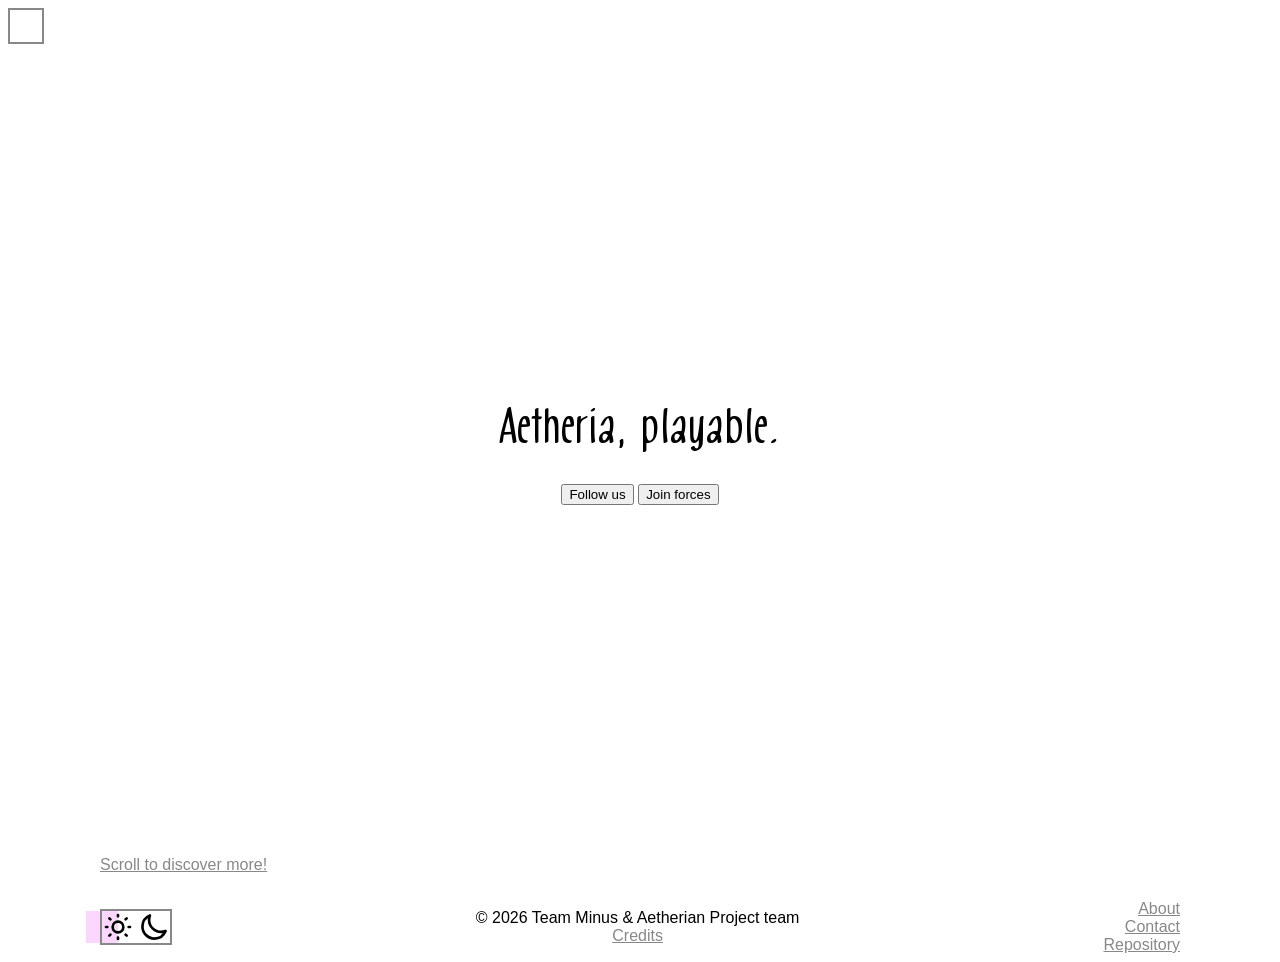
==== en/index.html @ 0c1727da "Add English index" ====
<!DOCTYPE html>
<html lang="en">

<head>
  <!-- Sets default and correct encoding and viewport -->
  <meta charset="UTF-8">
  <meta name="viewport" content="width=device-width, initial-scale=1.0">

  <!-- Title and description -->
  <title>Play Aetheria</title>
  <meta name="description" content="Live the full aetherian experience!">

  <!-- SEO meta tags for search engines indexation and score optimisation -->
  <meta name="robots" content="index, follow">
  <meta name="googlebot" content="index, follow">
  <link rel="canonical" href="https://aetheria.8bit.ca/en/index">

  <!-- Open Graph meta tags for social media sharing -->
  <meta property="og:title" content="Play Aetheria">
  <meta property="og:description" content="Live the full aetherian experience!">
  <meta property="og:url" content="https://aetheria.8bit.ca/en/index">
  <meta property="og:type" content="website">
  <meta property="og:image" content="https://aetheria.8bit.ca/assets/images/og-image.jpg">
  <meta property="og:locale" content="en_US">

  <!-- Alternate language versions for SEO and user experience -->
  <link rel="alternate" hreflang="en" href="https://aetheria.8bit.ca/en/index">
  <link rel="alternate" hreflang="fr" href="https://aetheria.8bit.ca/fr/index">
  <link rel="alternate" hreflang="x-default" href="https://aetheria.8bit.ca/en/index">

  <!-- Stylesheets -->
  <link rel="stylesheet" href="/assets/css/fonts.css">
  <link rel="stylesheet" href="/assets/css/global.css">
  <link rel="stylesheet" href="/assets/css/index.css">
  <link rel="stylesheet" href="/assets/css/en-index.css">

  <link rel="preload" href="/assets/css/global.css" as="style">
  <link rel="preload" href="/assets/css/index.css" as="style">

  <!-- Scripts -->
  <script src="/assets/js/color-scheme.js"></script>
  <script src="/assets/js/scripts.js" defer></script> <!-- deferred to prevent stop because of unparsed elements -->

  <!-- Metadata/copyright information for SEO & web crawlers -->
  <meta name="author" content="froelen">
  <meta name="copyright" content="© 2026 Team Minus & Aetherian Project team">
  <!-- Sets the theme color for browsers that support it (usually mobile) -->
  <meta name="theme-color" content="#0B5D1E">
</head>

<body>

  <header id="header">
    <button id="nav-pane-button" class="nav-button">
      <svg class="icon icon-menu"
        onerror="this.onerror=null; this.src='/assets/images/icons/missing.svg'; this.classList.add('icon-missing')"
        alt="Menu">
        <use href="/assets/images/icons/menu.svg"></use>
      </svg>
      <svg class="icon icon-cross"
        onerror="this.onerror=null; this.src='/assets/images/icons/missing.svg'; this.classList.add('icon-missing')"
        alt="Close menu">
        <use href="/assets/images/icons/cross.svg"></use>
      </svg>
    </button>

    <nav id="nav-pane" class="nav-pane">
      <ol>
        <li><a href="#">Home</a></li>
        <li><a href="#discover">Discover</a></li>
        <li><a href="#contribute">Join forces</a></li>
        <li><a href="#contact">Contact us</a></li>
      </ol>
    </nav>
  </header>

  <main>
    <section id="home">
      <h1>Aetheria, playable.</h1>
      <div>
        <button>Follow us</button>
        <button>Join forces</button>
      </div>
    </section>
    <div id="cta-scroll">
      <a href="#discover">Scroll to discover more!</a>
    </div>
  </main>

  <footer id="discover">
    <button id="color-scheme-button" class="nav-button">
      <img id="sun-icon" class="icon color-scheme-icon" src="/assets/images/icons/sun.svg" draggable="false"
        onerror="this.onerror=null; this.src='/assets/images/icons/missing.svg'; this.classList.add('icon-missing')"
        alt="Toggle color scheme.">
      <img id="moon-icon" class="icon color-scheme-icon" src="/assets/images/icons/moon.svg" draggable="false"
        onerror="this.onerror=null; this.src='/assets/images/icons/missing.svg'; this.classList.add('icon-missing')"
        alt="Toggle color scheme.">
    </button>

    <p id="copyright">© 2026 Team Minus & Aetherian Project team<br><a href="credits.html">Credits</a></p>

    <div id="site-map">
      <p>
        <a href="index#about">About</a><br>
        <a href="mailto:mc.teamminus@gmail.com" target="_blank">Contact</a><br>
        <a href="https://github.com/teamminus/aetheriagame-website" target="_blank">Repository</a><br>
      </p>
    </div>
  </footer>

</body>

</html>
---- assets/css/fonts.css ----
@font-face {
  font-family: 'Gomez Strikes Again!';
  src: url('../fonts/GomezStrikesAgain-Bold.woff2') format('woff2'),
      url('../fonts/GomezStrikesAgain-Bold.ttf') format('truetype');
  font-weight: bold;
  font-style: normal;
  font-display: swap;
}

@font-face {
  font-family: 'Gomez Strikes Again!';
  src: url('../fonts/GomezStrikesAgain.woff2') format('woff2'),
      url('../fonts/GomezStrikesAgain.ttf') format('truetype');
  font-weight: normal;
  font-style: normal;
  font-display: swap;
}

@font-face {
  font-family: 'Gomez Strikes Again! Contrast';
  src: url('../fonts/GomezStrikesAgain-Contrast.woff2') format('woff2'),
      url('../fonts/GomezStrikesAgain-Contrast.ttf') format('truetype');
  font-weight: normal;
  font-style: normal;
  font-display: swap;
}
---- assets/css/global.css ----
:root {
  /* Colors */
  --white: #FFF;
  --black: #000;
  --highlight: #888;

  --light-background: var(--white);
  --dark-background: var(--black);

  /* Values */
  --angle: 155deg;
  --body-margin: 8px;
  --transition-speed: 300ms;
  --default-radius: 0px;
  --body-margin-quarter: calc(var(--body-margin) / 4);
  --icon-container-height: calc(var(--icon-size) + var(--body-margin)/2);  /* A quarter of --body-margin serves as 'padding' between icon and outline */
  --icon-size: 32px;

  --content-max-width: 1080px;

  font-size: 16px;
}

html {
  max-width: 100vw;
}

main, footer {
  position: relative;
  max-width: var(--content-max-width);
  left: 50%;
  transform: translateX(-50%);

}

a:link {
  color: var(--highlight);
}

a:visited{
  color: var(--highlight)
}

body {
  /* Background */
  background: var(--white);
  
  /* Text */
  font: normal 400 1rem "Firava", sans-serif;
  color: var(--black);

  /* Placement */  
  margin: var(--body-margin);

  /* Display */
  min-height: calc(100dvh - 2*var(--body-margin));
  display: grid;
  grid-template-rows: auto 1fr auto;
  transition: color var(--transition-speed), background var(--transition-speed);
}

.nav-button {
  background: none;
  height: var(--icon-container-height);
  border: solid var(--body-margin-quarter) var(--highlight);
  padding: 0;
  transition: transform var(--transition-speed);
}

.icon {
  color: var(--black);
  height: var(--icon-size);
  width: var(--icon-size);
  transition: filter var(--transition-speed), var(--transition-speed);
  user-select: none;
}

.icon-cross {
  display: none;
}

/* HEADER */
header {
  --h1-line-height: calc(1.75rem + var(--body-margin));
  display: flex;
  transition: var(--transition-speed);
  flex-direction: row;
  justify-content: flex-end;
  height: 36px;
  z-index: 10;
  margin-bottom: var(--body-margin);
}

header.open .icon-menu {
  display: none;
}

header.open .icon-cross {
  display: initial;
  color: #C3251D !important;
}

header.open #nav-pane-button {
  position: fixed; /* Keeps the button at the top of the menu when scrolling */
  z-index: 11; /* Ensures button is on top of menu */
}

header.open .nav-pane {
  right: -8px;
  z-index: 10;
}

/*/ Breadcumb navgation /*/
.breadcrumb-nav, .lang-nav, .nav-pane {
  ol {
    margin: 0;
    padding: 0;
    list-style: none;

    a {
      text-decoration: none;
    }
  }
}

.nav-pane {
  --pane-content-width: calc(100vw / 2);
  --pane-full-width: calc(var(--pane-content-width) + 2*8px + 4px + 8px);
  position: fixed;
  top: -8px;
  right: calc(0px - var(--pane-full-width));
  background: #FDF8EC; /* Minecraft book page color */
  border-left: 4px solid #6F462A; /* Minecraft book cover color */
  margin-left: 8px;
  padding: calc(2*8px + 36px) 8px;
  height: 100dvh;
  width: var(--pane-content-width);
  transition: right var(--transition-speed);
}

/*/ Social links /*/
.social-nav {
  position: absolute;
  right: 0;
  
  display: flex;
  align-items: center;
  gap: var(--body-margin);
  /* transform: translateY(var(--body-margin-quarter)); */
  height: var(--icon-container-height);
}

.social-nav a {
  height: var(--icon-size);
  width: var(--icon-size);
  display: flex;
  align-items: center;
}

/* MAIN */
#home {
  text-align: center;
  display: flex;
  align-items: center;
  justify-content: center;
  flex-direction: column;
  height: calc(100dvh - 2 * var(--body-margin) - 2 * calc(36px + var(--body-margin)));
}

#cta-scroll {
  height: 36px;
  margin: var(--body-margin) 0;
}

h1 {
  margin: 0 0 2rem;
  font: normal 3rem "Gomez Strikes Again! Contrast", serif;
  text-align: center;
  line-height: var(--h1-line-height);
}

/* FOOTER */
footer {
  display: flex;
  column-count: 3;
  align-items: center;
  justify-content: space-between;
  text-align: center;

  p {
    margin: 0;
  }
}

/*/ Color scheme button /*/
#color-scheme-button::before {
  /* Display */
  content:'';
  position: absolute;
  z-index: -1;
  transform: translateX(calc(0px - var(--icon-size) / 2));
  transition: transform var(--transition-speed);
  /*Style */
  background: #F6A6FC75;
  height: var(--icon-size);
  width: var(--icon-size);
}

/*/ Site map /*/
#site-map {
  text-align: right;
}

/** DARK COLOR SCHEME **/
html.dark .icon {
  color: var(--white);
}

html.dark {
  body {
  color: var(--white);
  background-color: var(--black);
  }

  /* FOOTER */
  #color-scheme-button::before {
    transform: translateX(calc(var(--icon-size) / 2));
  }
}

html.dark body {
  background: var(--black);
}

html.dark .nav-pane {
  background: #E3C7B0; /* Default Dark Mode book page color */
}

@media screen and (min-width: 700px) { 
  header {
    flex-direction: row;
    align-items: center;
    justify-content: space-between;
    flex-wrap: nowrap;

    h1 {
      flex: 1;
    }
    }

    .breadcrumb-nav {
      transform: translateY(calc(0px - var(--icon-container-height) - 4px));
    }

    .social-nav {
      position: static;
    }
  }



/* min-width: calc(var(content-max-width) + 300px) */
@media screen and (min-width: 1380px) {
  header.open {
    margin-top: 0;
  }

  #nav-button-collapse {
    display: none;
  }

  .breadcrumb-nav {
    position: absolute;
    transform: none;
    top: 0;
    left: var(--body-margin);
    transform: translateX(calc(0px - calc(100vw - var(--content-max-width)) / 2));
    padding: 0;

    ol {
      display: initial;
    }
  }
}
---- assets/css/global.css ----
:root {
  /* Colors */
  --white: #FFF;
  --black: #000;
  --highlight: #888;

  --light-background: var(--white);
  --dark-background: var(--black);

  /* Values */
  --angle: 155deg;
  --body-margin: 8px;
  --transition-speed: 300ms;
  --default-radius: 0px;
  --body-margin-quarter: calc(var(--body-margin) / 4);
  --icon-container-height: calc(var(--icon-size) + var(--body-margin)/2);  /* A quarter of --body-margin serves as 'padding' between icon and outline */
  --icon-size: 32px;

  --content-max-width: 1080px;

  font-size: 16px;
}

html {
  max-width: 100vw;
}

main, footer {
  position: relative;
  max-width: var(--content-max-width);
  left: 50%;
  transform: translateX(-50%);

}

a:link {
  color: var(--highlight);
}

a:visited{
  color: var(--highlight)
}

body {
  /* Background */
  background: var(--white);
  
  /* Text */
  font: normal 400 1rem "Firava", sans-serif;
  color: var(--black);

  /* Placement */  
  margin: var(--body-margin);

  /* Display */
  min-height: calc(100dvh - 2*var(--body-margin));
  display: grid;
  grid-template-rows: auto 1fr auto;
  transition: color var(--transition-speed), background var(--transition-speed);
}

.nav-button {
  background: none;
  height: var(--icon-container-height);
  border: solid var(--body-margin-quarter) var(--highlight);
  padding: 0;
  transition: transform var(--transition-speed);
}

.icon {
  color: var(--black);
  height: var(--icon-size);
  width: var(--icon-size);
  transition: filter var(--transition-speed), var(--transition-speed);
  user-select: none;
}

.icon-cross {
  display: none;
}

/* HEADER */
header {
  --h1-line-height: calc(1.75rem + var(--body-margin));
  display: flex;
  transition: var(--transition-speed);
  flex-direction: row;
  justify-content: flex-end;
  height: 36px;
  z-index: 10;
  margin-bottom: var(--body-margin);
}

header.open .icon-menu {
  display: none;
}

header.open .icon-cross {
  display: initial;
  color: #C3251D !important;
}

header.open #nav-pane-button {
  position: fixed; /* Keeps the button at the top of the menu when scrolling */
  z-index: 11; /* Ensures button is on top of menu */
}

header.open .nav-pane {
  right: -8px;
  z-index: 10;
}

/*/ Breadcumb navgation /*/
.breadcrumb-nav, .lang-nav, .nav-pane {
  ol {
    margin: 0;
    padding: 0;
    list-style: none;

    a {
      text-decoration: none;
    }
  }
}

.nav-pane {
  --pane-content-width: calc(100vw / 2);
  --pane-full-width: calc(var(--pane-content-width) + 2*8px + 4px + 8px);
  position: fixed;
  top: -8px;
  right: calc(0px - var(--pane-full-width));
  background: #FDF8EC; /* Minecraft book page color */
  border-left: 4px solid #6F462A; /* Minecraft book cover color */
  margin-left: 8px;
  padding: calc(2*8px + 36px) 8px;
  height: 100dvh;
  width: var(--pane-content-width);
  transition: right var(--transition-speed);
}

/*/ Social links /*/
.social-nav {
  position: absolute;
  right: 0;
  
  display: flex;
  align-items: center;
  gap: var(--body-margin);
  /* transform: translateY(var(--body-margin-quarter)); */
  height: var(--icon-container-height);
}

.social-nav a {
  height: var(--icon-size);
  width: var(--icon-size);
  display: flex;
  align-items: center;
}

/* MAIN */
#home {
  text-align: center;
  display: flex;
  align-items: center;
  justify-content: center;
  flex-direction: column;
  height: calc(100dvh - 2 * var(--body-margin) - 2 * calc(36px + var(--body-margin)));
}

#cta-scroll {
  height: 36px;
  margin: var(--body-margin) 0;
}

h1 {
  margin: 0 0 2rem;
  font: normal 3rem "Gomez Strikes Again! Contrast", serif;
  text-align: center;
  line-height: var(--h1-line-height);
}

/* FOOTER */
footer {
  display: flex;
  column-count: 3;
  align-items: center;
  justify-content: space-between;
  text-align: center;

  p {
    margin: 0;
  }
}

/*/ Color scheme button /*/
#color-scheme-button::before {
  /* Display */
  content:'';
  position: absolute;
  z-index: -1;
  transform: translateX(calc(0px - var(--icon-size) / 2));
  transition: transform var(--transition-speed);
  /*Style */
  background: #F6A6FC75;
  height: var(--icon-size);
  width: var(--icon-size);
}

/*/ Site map /*/
#site-map {
  text-align: right;
}

/** DARK COLOR SCHEME **/
html.dark .icon {
  color: var(--white);
}

html.dark {
  body {
  color: var(--white);
  background-color: var(--black);
  }

  /* FOOTER */
  #color-scheme-button::before {
    transform: translateX(calc(var(--icon-size) / 2));
  }
}

html.dark body {
  background: var(--black);
}

html.dark .nav-pane {
  background: #E3C7B0; /* Default Dark Mode book page color */
}

@media screen and (min-width: 700px) { 
  header {
    flex-direction: row;
    align-items: center;
    justify-content: space-between;
    flex-wrap: nowrap;

    h1 {
      flex: 1;
    }
    }

    .breadcrumb-nav {
      transform: translateY(calc(0px - var(--icon-container-height) - 4px));
    }

    .social-nav {
      position: static;
    }
  }



/* min-width: calc(var(content-max-width) + 300px) */
@media screen and (min-width: 1380px) {
  header.open {
    margin-top: 0;
  }

  #nav-button-collapse {
    display: none;
  }

  .breadcrumb-nav {
    position: absolute;
    transform: none;
    top: 0;
    left: var(--body-margin);
    transform: translateX(calc(0px - calc(100vw - var(--content-max-width)) / 2));
    padding: 0;

    ol {
      display: initial;
    }
  }
}
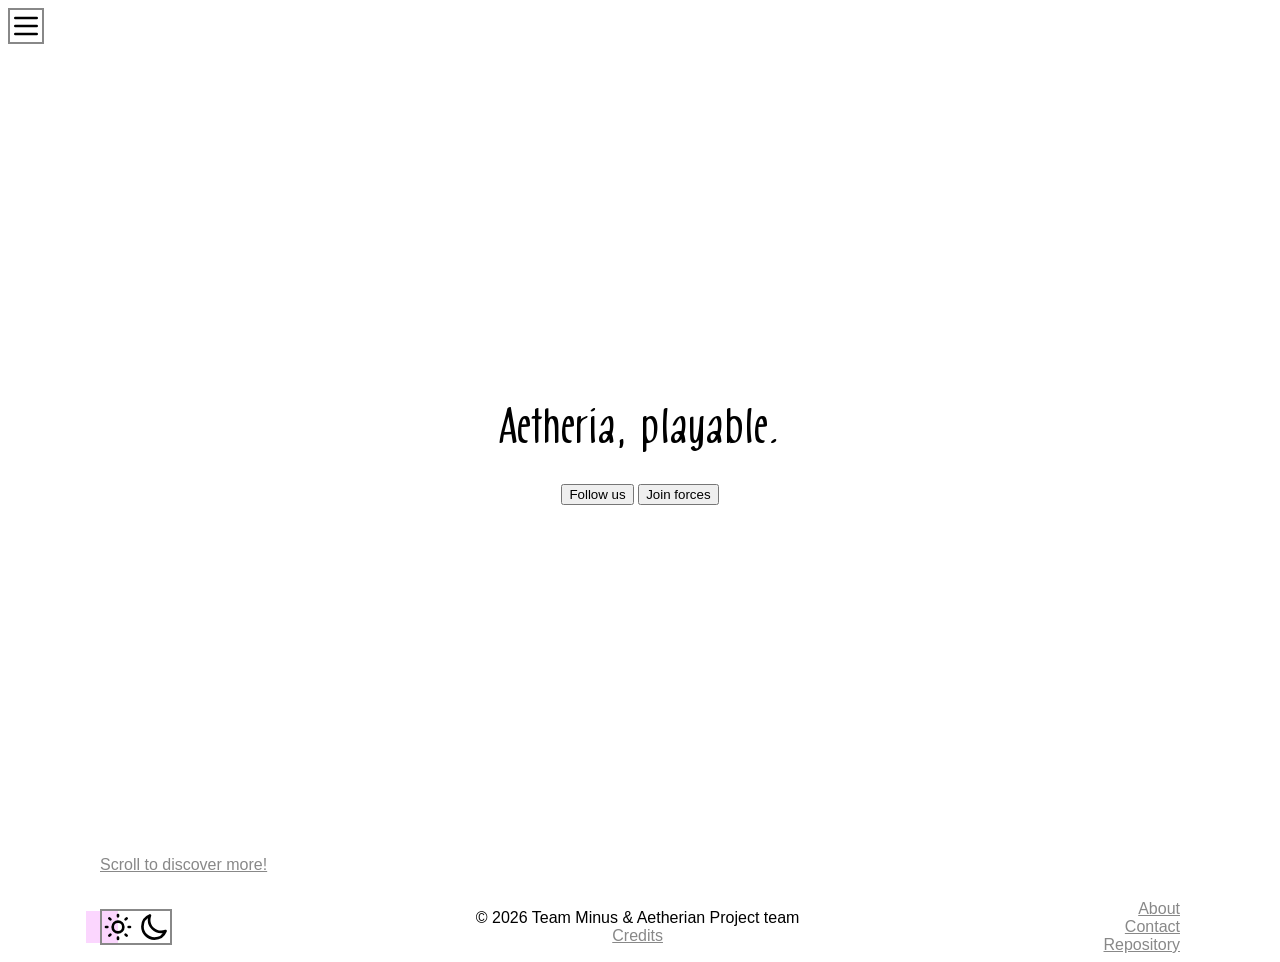
==== commit 3ea449e9: "Update SVG <use> for Firefox" ====
--- a/en/index.html
+++ b/en/index.html
@@ -52,15 +52,15 @@
 
   <header id="header">
     <button id="nav-pane-button" class="nav-button">
-      <svg class="icon icon-menu"
+      <svg class="icon icon-menu" viewBox="0 0 24 24"
         onerror="this.onerror=null; this.src='/assets/images/icons/missing.svg'; this.classList.add('icon-missing')"
         alt="Menu">
-        <use href="/assets/images/icons/menu.svg"></use>
+        <use href="/assets/images/icons/menu.svg#icon"></use>
       </svg>
-      <svg class="icon icon-cross"
+      <svg class="icon icon-cross" viewBox="0 0 24 24"
         onerror="this.onerror=null; this.src='/assets/images/icons/missing.svg'; this.classList.add('icon-missing')"
         alt="Close menu">
-        <use href="/assets/images/icons/cross.svg"></use>
+        <use href="/assets/images/icons/cross.svg#icon"></use>
       </svg>
     </button>
 
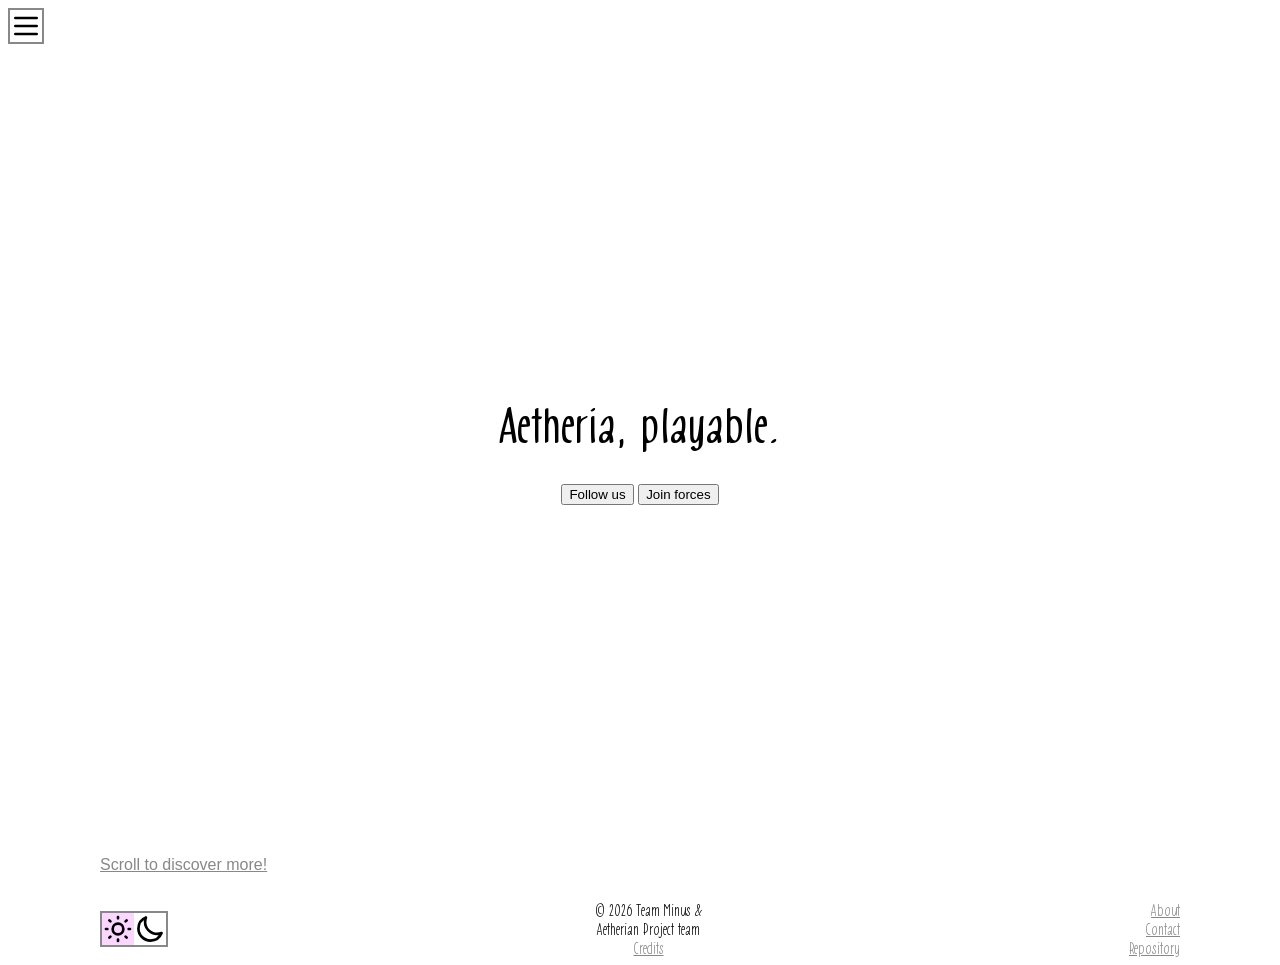
==== commit 35544edc: "Fix Color scheme toggle icons" ====
--- a/en/index.html
+++ b/en/index.html
@@ -97,7 +97,8 @@
         alt="Toggle color scheme.">
     </button>
 
-    <p id="copyright">© 2026 Team Minus & Aetherian Project team<br><a href="credits.html">Credits</a></p>
+    <p id="copyright">© 2026 Team Minus &<br> Aetherian Project team<br><a href="credits.html">Credits</a>
+    </p>
 
     <div id="site-map">
       <p>
--- a/assets/css/global.css
+++ b/assets/css/global.css
@@ -186,6 +186,7 @@
   align-items: center;
   justify-content: space-between;
   text-align: center;
+  font-family: 'Gomez Strikes Again!';
 
   p {
     margin: 0;
@@ -193,12 +194,16 @@
 }
 
 /*/ Color scheme button /*/
+#color-scheme-button {
+  font-size: 0;
+}
+
 #color-scheme-button::before {
   /* Display */
   content:'';
   position: absolute;
   z-index: -1;
-  transform: translateX(calc(0px - var(--icon-size) / 2));
+  /* transform: translateX(calc(0px - var(--icon-size) / 2)); */
   transition: transform var(--transition-speed);
   /*Style */
   background: #F6A6FC75;
@@ -224,7 +229,7 @@
 
   /* FOOTER */
   #color-scheme-button::before {
-    transform: translateX(calc(var(--icon-size) / 2));
+    transform: translateX(var(--icon-size));
   }
 }
 
--- a/assets/css/global.css
+++ b/assets/css/global.css
@@ -186,6 +186,7 @@
   align-items: center;
   justify-content: space-between;
   text-align: center;
+  font-family: 'Gomez Strikes Again!';
 
   p {
     margin: 0;
@@ -193,12 +194,16 @@
 }
 
 /*/ Color scheme button /*/
+#color-scheme-button {
+  font-size: 0;
+}
+
 #color-scheme-button::before {
   /* Display */
   content:'';
   position: absolute;
   z-index: -1;
-  transform: translateX(calc(0px - var(--icon-size) / 2));
+  /* transform: translateX(calc(0px - var(--icon-size) / 2)); */
   transition: transform var(--transition-speed);
   /*Style */
   background: #F6A6FC75;
@@ -224,7 +229,7 @@
 
   /* FOOTER */
   #color-scheme-button::before {
-    transform: translateX(calc(var(--icon-size) / 2));
+    transform: translateX(var(--icon-size));
   }
 }
 
